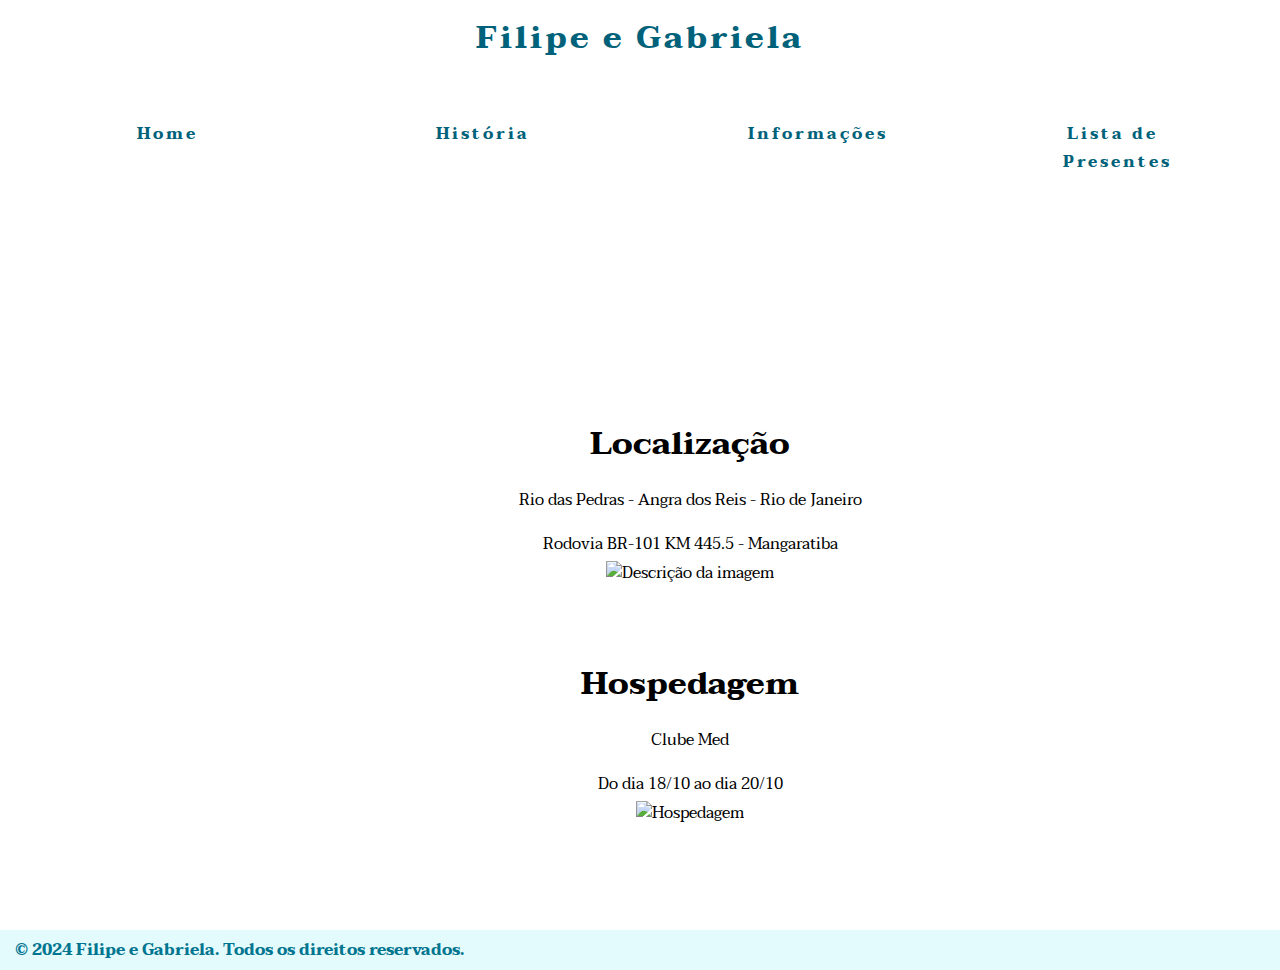
==== informacoes.html @ f1d9fd73 "Add files via upload" ====
<!DOCTYPE html>
<html lang="pt-br">
<head>
    <meta charset="UTF-8">
    <meta name="viewport" content="width=device-width, initial-scale=1.0">
    <title>Informações</title>
    <link rel="stylesheet" href="style.css">
</head>
<body>
    <header id="inf">
       
        <h1>Filipe e Gabriela</h1>
        <nav>
            <a href="index.html">Home</a>
            <a href="#">História</a>
            <a href="#">Informações</a>
            <a href="#">Lista de Presentes</a>
        </nav>
   
    </header>

    <article>
        <div class="text-image" id="inform">
            <h1 class="section">Localização</h1>
            <p>Rio das Pedras - Angra dos Reis - Rio de Janeiro</p>
            <p>Rodovia BR-101 KM 445.5 - Mangaratiba</p>
            
            <img src="imagens/girl-931776_1280.jpg" alt="Descrição da imagem">
        </div>

        <div class="text-image" id="inform">
            <h1 class="section">Hospedagem</h1>
            <p>Clube Med</p>
            <p>Do dia 18/10 ao dia 20/10</p>
            <img src="imagens/trees-598311_1280.jpg" alt="Hospedagem">
        </div>
    </article>

    <footer>
        <p id="p-footer">&copy; 2024 Filipe e Gabriela. Todos os direitos reservados.</p>
        <div class="linksrodape">
            <a href="imagens/insta.png" class="insta"></a>
            <a href="imagens/youtube.png" class="youtube"></a>
            <a href="imagens/twitter.png" class="twitter"></a>
        </div>
    </footer>
</body>
</html>
---- style.css ----
@import url('https://fonts.googleapis.com/css2?family=Taviraj:ital,wght@0,100;0,200;1,100&display=swap');


:root {
    --cor1: #01758f;
    --cor2: #00627a;
    --cor3: #e4fbfe;
    --cor4: #ffffff;
    --font1: 'Taviraj', serif;
}

* {
    margin: 0px;
    margin-top: 0px;
    padding: 0px;
}

body {
    font-family: var(--font1);
    margin: 0;
    padding: 0;
    box-sizing: border-box;
    background-color: var(--cor4);
}

#inf {
    height: 300px;
    background-position: top;
}

header {
    background-image: url(imagens/sea-4768869_1280.jpg);
    background-position: center;
    background-size: cover;
    background-repeat: no-repeat;
    letter-spacing: 3px;
    color: var(--cor2);
    text-align: center;
    padding: 10px;
    height: 100vh;
}

nav {
    display: flex;
    justify-content: space-around;
    margin-top: 50px;
    margin-bottom: 30px;
}

#home {
display: flex;
margin-top: 200px;
margin-left: 45%;
color: var(--cor4);
font-size: 3em;
}

nav > a {
    text-decoration: none;
    color: var(--cor2);
    padding: 5px;
    width: 100px;
    font-weight: bolder;
}

nav > a:hover {
    text-decoration: underline;
    color: var(--cor2);
    width: 100px;
    border-radius: 10px;
    padding: 5px;
}

article, section {
    text-align: center;
    margin: 100px;
}


img {
    max-width: 500px;
    height: auto;
}

li {
    list-style: none;
    padding: 5px;
    font-size: 1.2em;
}

.lista{
    text-align: center;
}

.text-image  {
    display: flex;
    flex-direction: column;
    align-items: center;
    line-height: 1.5em;
    text-align: center;
    margin-bottom: 70px;
}

#inform {
    margin-left: 100px;
}

.section {
    align-items: center;
    line-height: 1.5em;
}

.text-image img {
    margin: 5px 20px; 
    max-width: 400px;
    max-height: 4000px;
}

.image-text img {
    margin: 90px 20px;
    width: 400px;
    height: 400px;
}

.news-section {
    display: flex;
    justify-content: space-between;
    margin: 10%;
    flex-wrap: wrap;
}

.box {
    background-color: var(--cor3);
    box-shadow: 5px 5px 10px rgba(0, 0, 0, 0.163);
    color: var(--cor2);
    text-shadow: 0.8px 0.8px var(--cor2);
    border-radius: 10%;
    width: 400px;
    height: 230px;
    padding: 15px;
}

p {
 margin-top: 20px;
}

#textocorpo {
    font-size: 20px;
}

hr {
    width: 300px;
    margin-left: 50px;
}

#txtvideo {
    color: var(--cor4);
    background-image: linear-gradient(to right,var(--cor1), #2fd9ff);
    text-align: center;
    margin-bottom: 40px;
    padding: 5px;
}

.imgnoticia {
    width: 80px;
    height: 80px;
    box-shadow: 2px 2px 1.5px 1px;
}

footer {
    background-color: var(--cor3);
    color: var(--cor1);
    font: var(--font2);
    font-weight: bold;
    text-align: center;
    display: flex;
    align-items: center;
    bottom: 0;
    padding: 15px;
    width: 100%;
    max-height: 10px;
}

#p-footer {
    margin: 0;
}

.linksrodape {
    float: right;
    margin-left: 600px;
}

.linksrodape a {
    margin-top: 0;
    margin-left: 10px;
    width: 20px;
    height: 20px;
    background-size: cover;
    display: inline-block;
}

.insta {
 background-image: url(imagens/insta.png);
}

.youtube{
    background-image: url(imagens/youtube.png);
   }

.twitter{
    background-image: url(imagens/twitter.png);
}

input {
    width: 230px;
    height: 30px;
    margin-top: 10px;
    margin-bottom: 5px;
}

button {
    width: 90px;
    height: 30px;
    color: var(--cor4);
    font-size: medium;
    background-color: var(--cor2);
    border-radius: 10px 0;
}
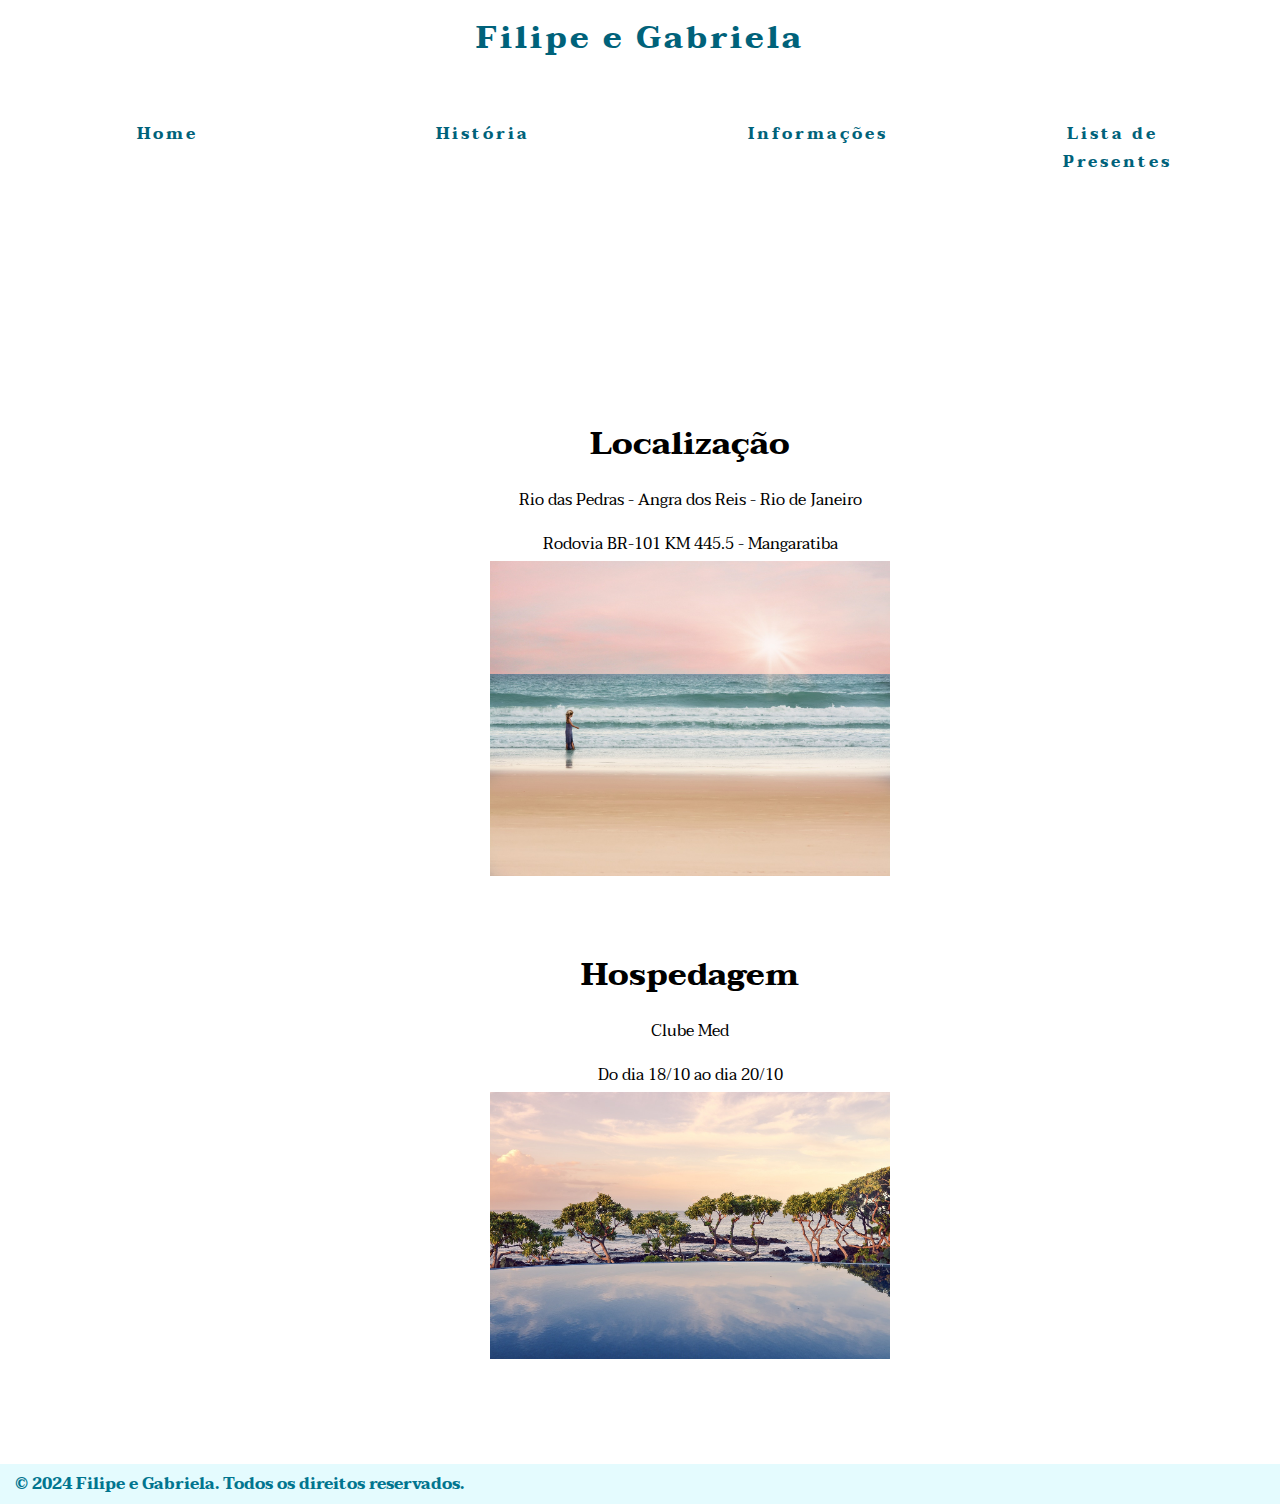
==== commit 2eae42d9: "Update informacoes.html" ====
--- a/informacoes.html
+++ b/informacoes.html
@@ -25,24 +25,24 @@
             <p>Rio das Pedras - Angra dos Reis - Rio de Janeiro</p>
             <p>Rodovia BR-101 KM 445.5 - Mangaratiba</p>
             
-            <img src="imagens/girl-931776_1280.jpg" alt="Descrição da imagem">
+            <img src="girl-931776_1280.jpg" alt="Descrição da imagem">
         </div>
 
         <div class="text-image" id="inform">
             <h1 class="section">Hospedagem</h1>
             <p>Clube Med</p>
             <p>Do dia 18/10 ao dia 20/10</p>
-            <img src="imagens/trees-598311_1280.jpg" alt="Hospedagem">
+            <img src="trees-598311_1280.jpg" alt="Hospedagem">
         </div>
     </article>
 
     <footer>
         <p id="p-footer">&copy; 2024 Filipe e Gabriela. Todos os direitos reservados.</p>
         <div class="linksrodape">
-            <a href="imagens/insta.png" class="insta"></a>
-            <a href="imagens/youtube.png" class="youtube"></a>
-            <a href="imagens/twitter.png" class="twitter"></a>
+            <a href="insta.png" class="insta"></a>
+            <a href="youtube.png" class="youtube"></a>
+            <a href="twitter.png" class="twitter"></a>
         </div>
     </footer>
 </body>
-</html>+</html>
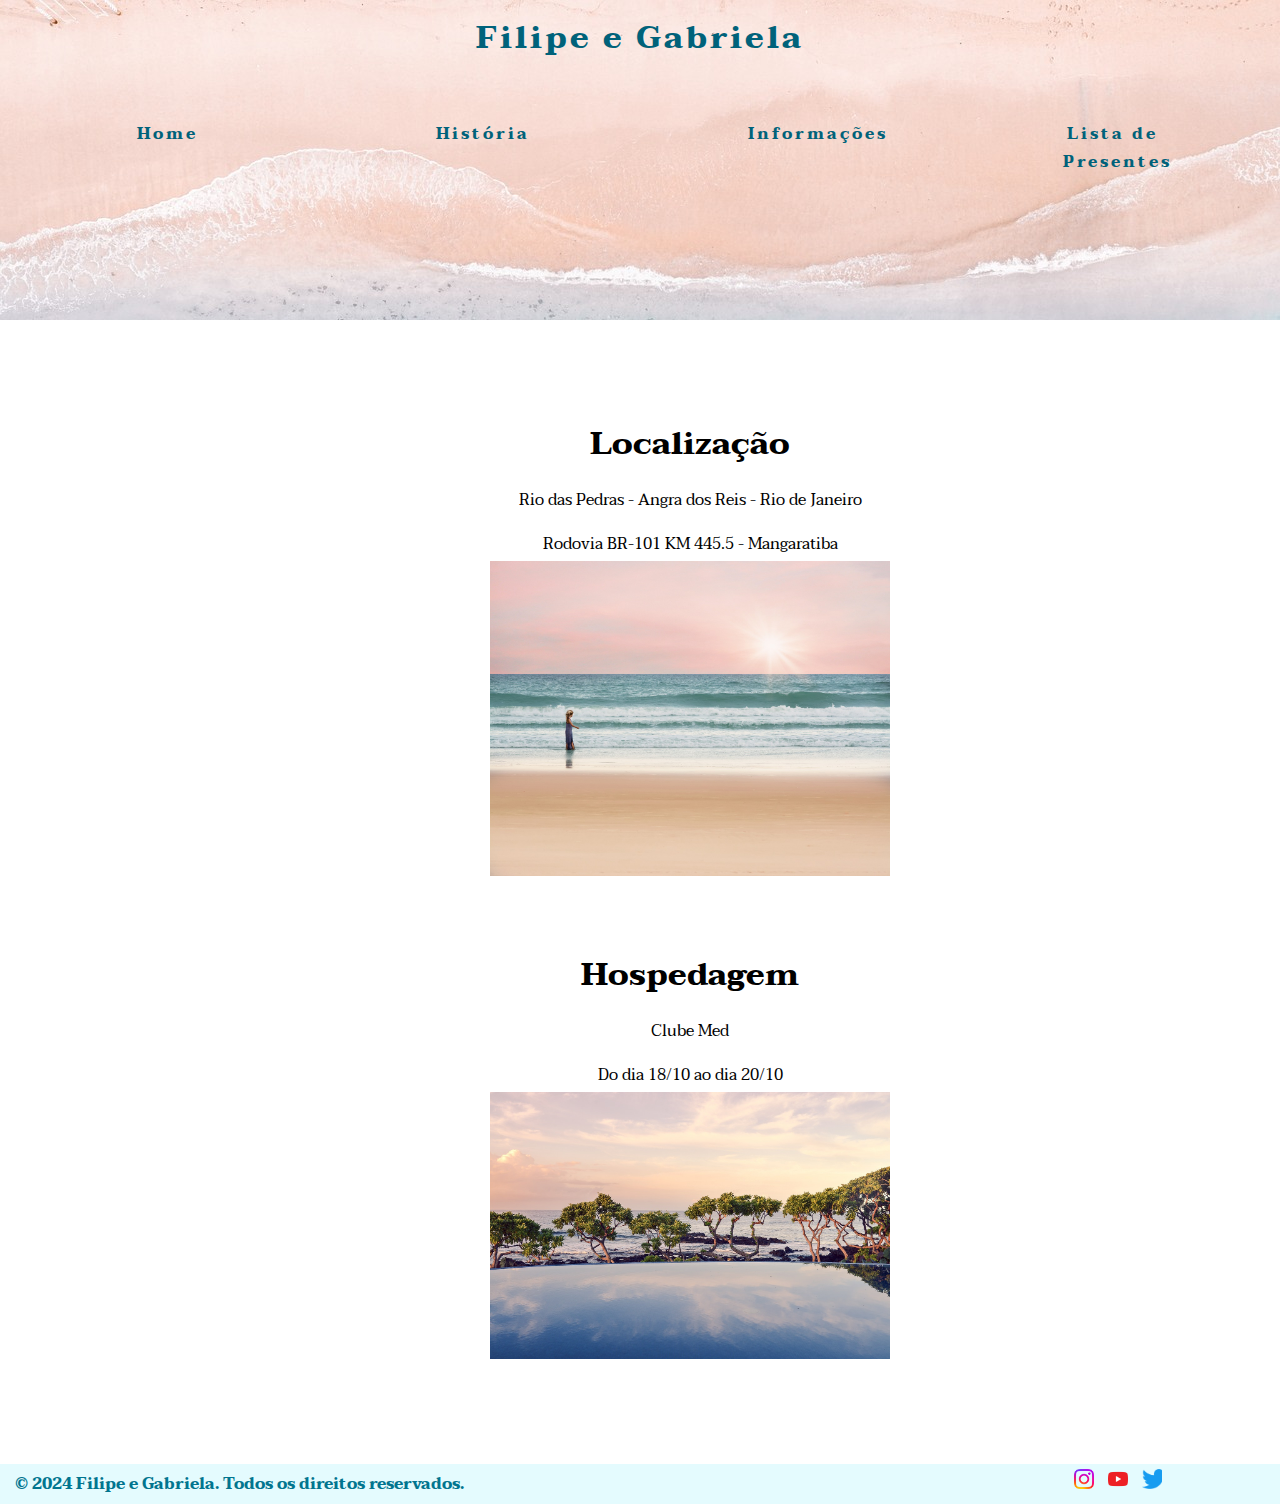
==== commit 010722b8: "Update informacoes.html" ====
--- a/informacoes.html
+++ b/informacoes.html
@@ -5,6 +5,7 @@
     <meta name="viewport" content="width=device-width, initial-scale=1.0">
     <title>Informações</title>
     <link rel="stylesheet" href="style.css">
+    <link rel="shortcut icon" href="icons8-wedding-50.png" type="image/x-icon">
 </head>
 <body>
     <header id="inf">
--- a/style.css
+++ b/style.css
@@ -29,7 +29,7 @@
 }
 
 header {
-    background-image: url(imagens/sea-4768869_1280.jpg);
+    background-image: url(sea-4768869_1280.jpg);
     background-position: center;
     background-size: cover;
     background-repeat: no-repeat;
@@ -200,15 +200,15 @@
 }
 
 .insta {
- background-image: url(imagens/insta.png);
+ background-image: url(insta.png);
 }
 
 .youtube{
-    background-image: url(imagens/youtube.png);
+    background-image: url(youtube.png);
    }
 
 .twitter{
-    background-image: url(imagens/twitter.png);
+    background-image: url(twitter.png);
 }
 
 input {
